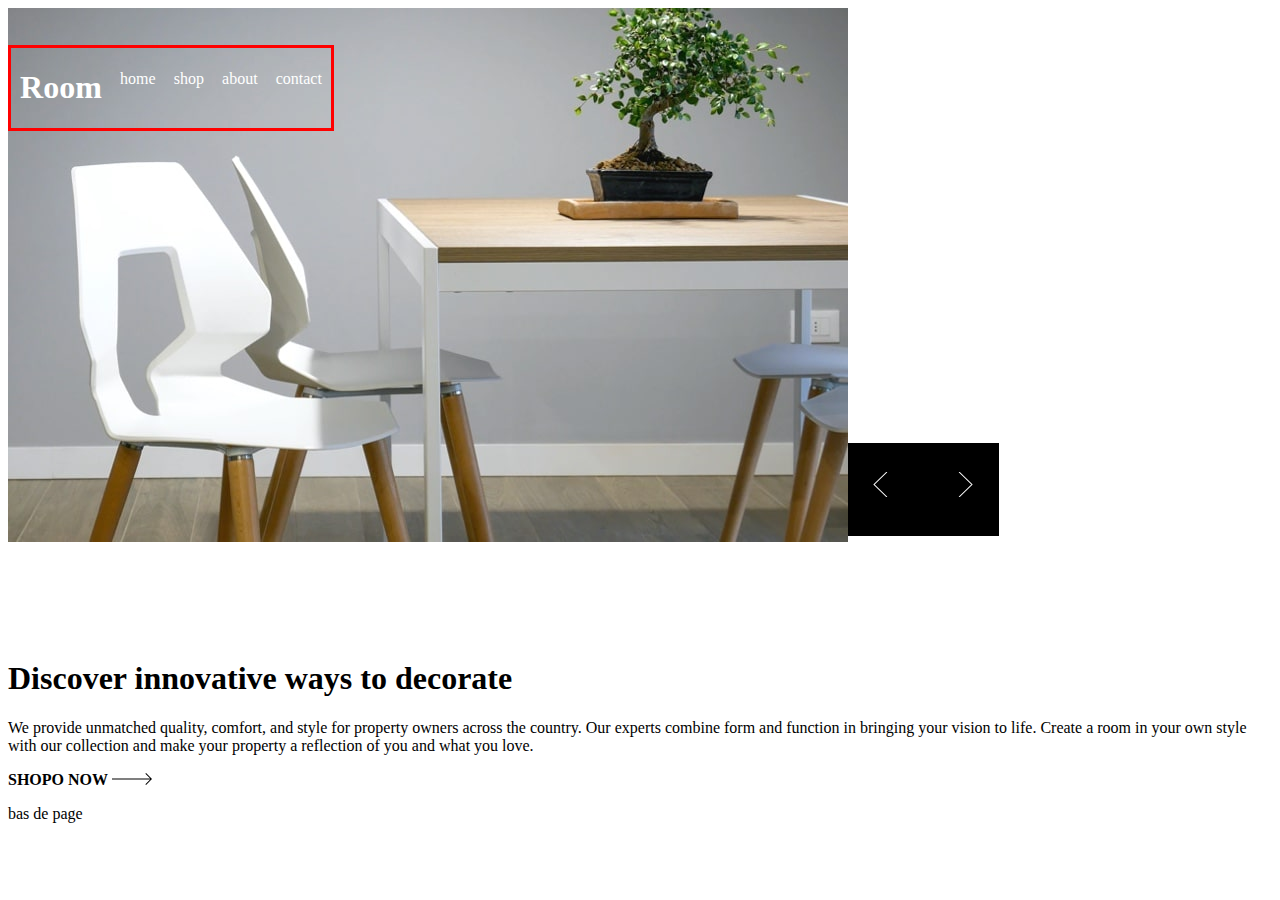
==== index.html @ 0f2f5274 "Merge branch 'main' of https://github.com/Meowht/room" ====
<!DOCTYPE html>
<html lang="en">
<head>
    <meta charset="UTF-8">
    <meta name="viewport" content="width=device-width, initial-scale=1.0">
    <title>Document</title>
    <link rel="stylesheet" href="../css/style.css">

   
</head>
<body>
    <nav class="navig">
        <h1>Room</h1>
        <p class="l">home</p>
        <p class="l">shop</p>
        <p class="l">about</p>
        <p class="l">contact</p>
        </nav>
        <img src="../img/desktop-image-hero-1.jpg" alt="">
<div>
        <div class="black">
            <p class="svg3"> <img src="../img/icon-angle-left.svg" alt=""> <img src="../img/icon-angle-right.svg" alt="">
            </p>
    </div></div>
    <section class="bas"></section>

    <div class="text">
<h1>Discover innovative
    ways to decorate
</h1>

<p>We provide unmatched quality, comfort, and style for property
    owners across the country. Our experts combine form and
    function in bringing your vision to life. Create a room in your
    own style with our collection and make your property a 
    reflection of you and what you love.
</p>

<p><strong>SHOPO NOW <img src="./img/icon-arrow.svg" alt=""></strong></p>

    </div>
    <section class="bas de page">bas de page</section>
</body>

</html>
---- css/style.css ----
@font-face {
    font-family: "LeagueSpartan";
    src: url("../font/LeagueSpartan-VariableFont_wght.ttf");
}
 
 
 
 /* section du haut  */
 .navig{
    position:relative; 
position: absolute;
    z-index:1;
    display: flex;
    justify-content: center;
    justify-content: space-around;
    width: 25%;
    top: 45px;
    border: red solid;
    color: white;
   
} 

.l{
    padding-top: 2%;
}

/* section du bas */

.black{
    
    background: #000;
    height: 80px;
    width: 100px;
    padding-top:1%;
    padding-left:2%;
    padding-right:2%;
    padding-bottom: 0.5;
    position: relative;
   left: 840px;
   bottom: 103px;

    
    
}

.svg3{
    display: flex;
    justify-content: space-between;
    color: white;
    

}
.svg3 img{
    width :15px
}
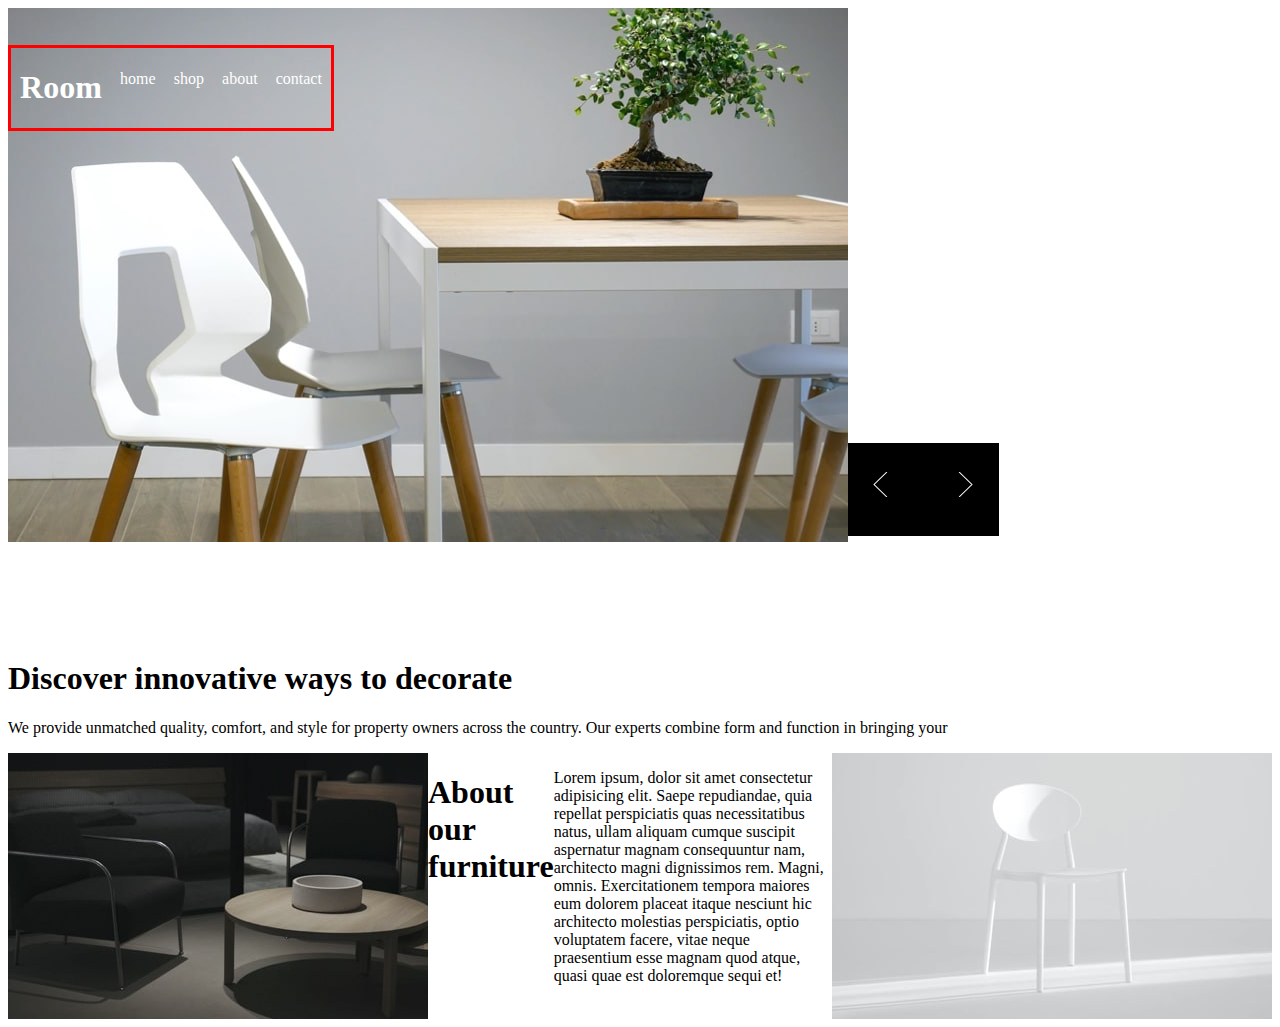
==== commit 74a9b754: "section about" ====
--- a/index.html
+++ b/index.html
@@ -31,15 +31,18 @@
 
 <p>We provide unmatched quality, comfort, and style for property
     owners across the country. Our experts combine form and
-    function in bringing your vision to life. Create a room in your
-    own style with our collection and make your property a 
-    reflection of you and what you love.
+    function in bringing your
 </p>
 
-<p><strong>SHOPO NOW <img src="./img/icon-arrow.svg" alt=""></strong></p>
+    </div>
+    <section class="about">
+      <img src="img/image-about-dark.jpg">  
+      <h1 class=about>About our furniture</h1>
+      <p >Lorem ipsum, dolor sit amet consectetur adipisicing elit. Saepe repudiandae, quia repellat perspiciatis quas necessitatibus natus, ullam aliquam cumque suscipit aspernatur magnam consequuntur nam, architecto magni dignissimos rem. Magni, omnis.
+      Exercitationem tempora maiores eum dolorem placeat itaque nesciunt hic architecto molestias perspiciatis, optio voluptatem facere, vitae neque praesentium esse magnam quod atque, quasi quae est doloremque sequi et!</p>
+      <img src="img/image-about-light.jpg">
+    </section>
 
-    </div>
-    <section class="bas de page">bas de page</section>
 </body>
 
 </html>--- a/css/style.css
+++ b/css/style.css
@@ -54,3 +54,6 @@
     width :15px
 }
 
+.about{
+    display: flex;
+}
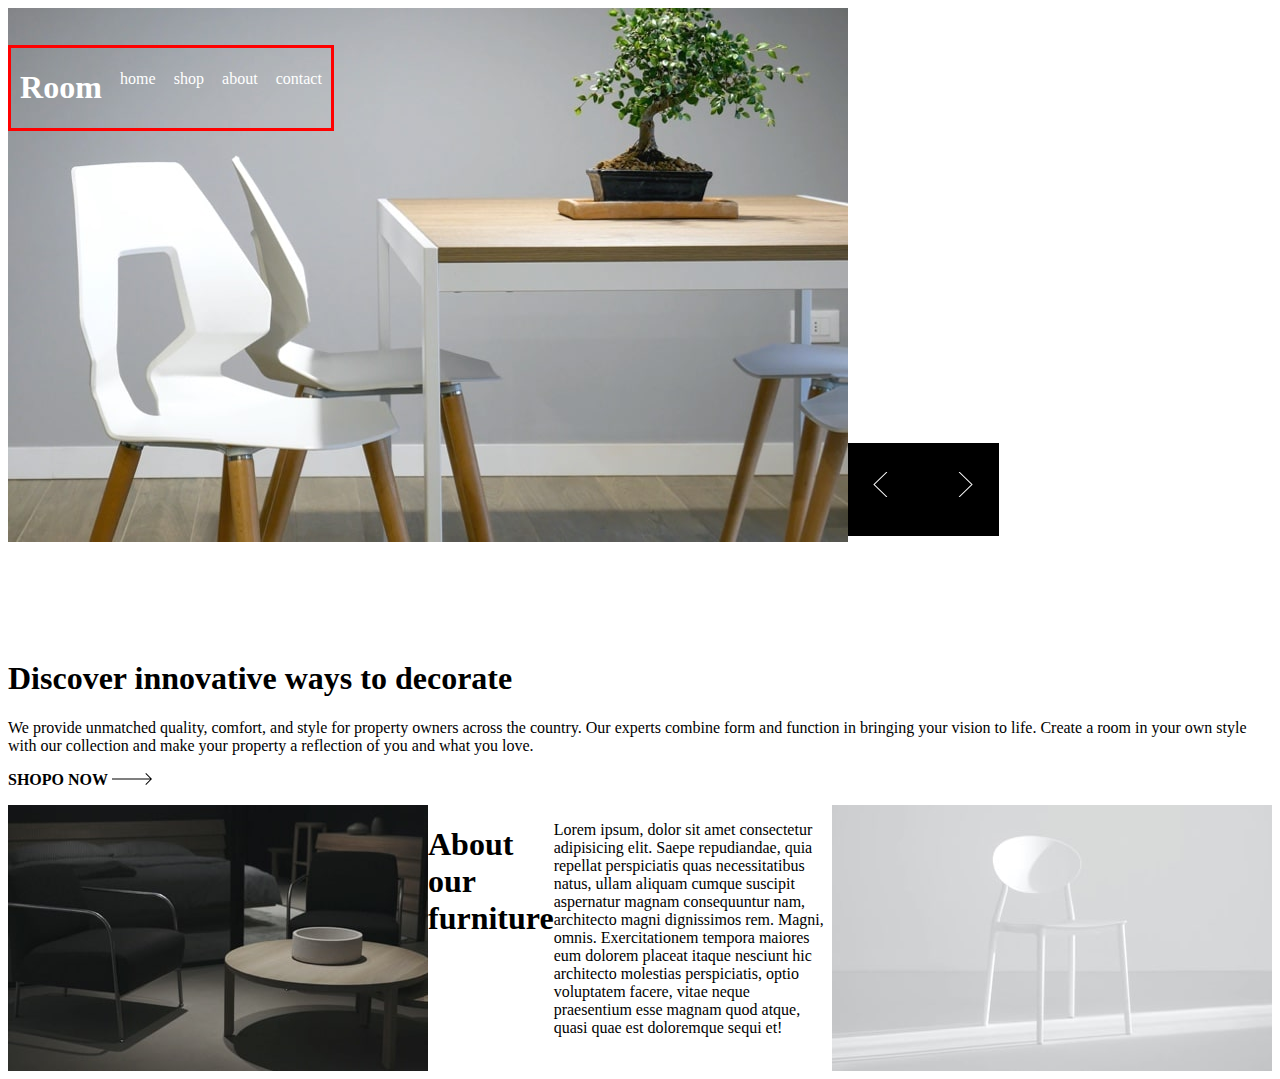
==== commit b8e54031: "Merge branch 'main' of https://github.com/Meowht/room" ====
--- a/index.html
+++ b/index.html
@@ -31,8 +31,12 @@
 
 <p>We provide unmatched quality, comfort, and style for property
     owners across the country. Our experts combine form and
-    function in bringing your
+    function in bringing your vision to life. Create a room in your
+    own style with our collection and make your property a 
+    reflection of you and what you love.
 </p>
+
+<p><strong>SHOPO NOW <img src="./img/icon-arrow.svg" alt=""></strong></p>
 
     </div>
     <section class="about">
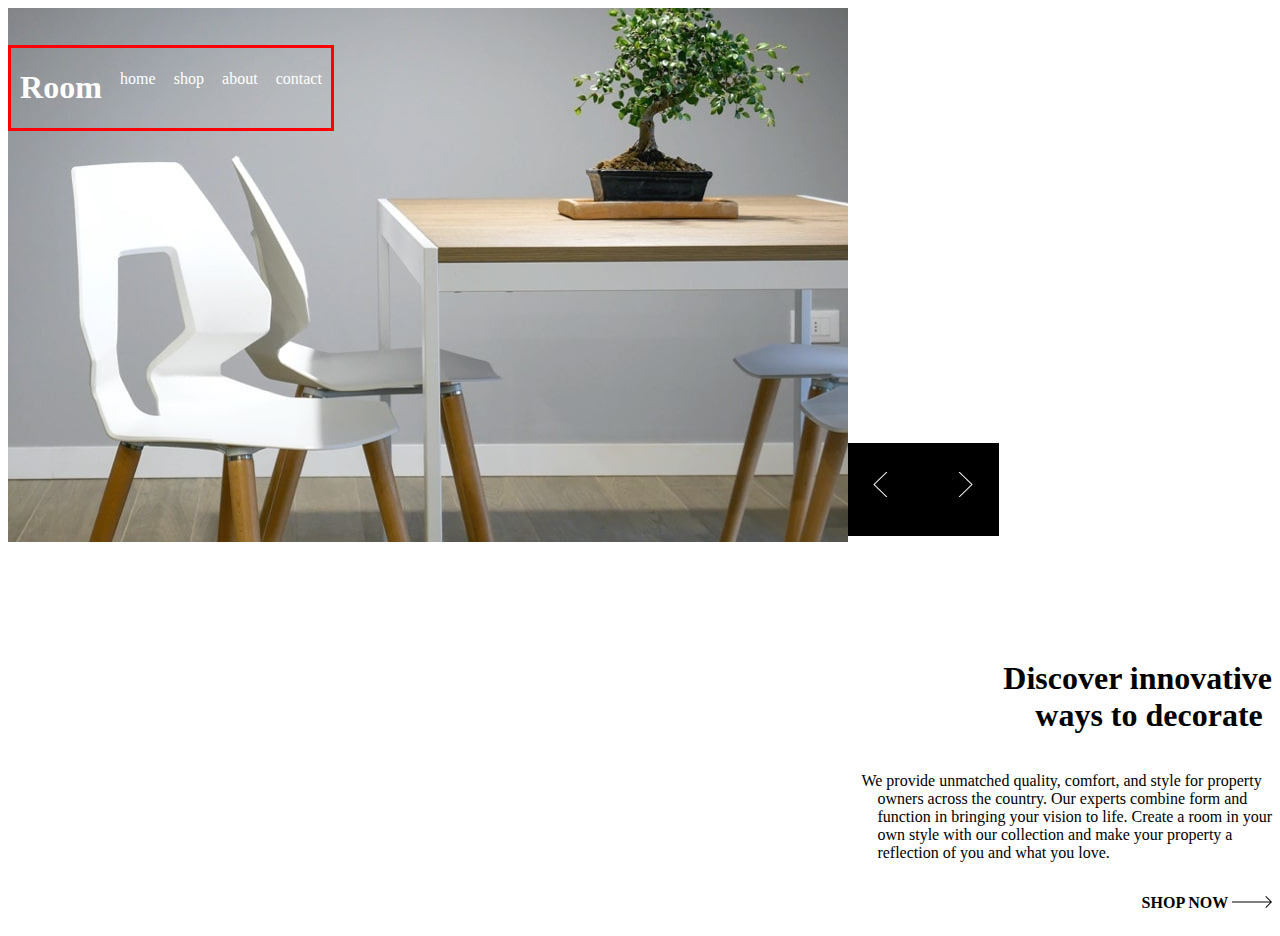
==== commit 181f0f84: "h" ====
--- a/index.html
+++ b/index.html
@@ -36,17 +36,9 @@
     reflection of you and what you love.
 </p>
 
-<p><strong>SHOPO NOW <img src="./img/icon-arrow.svg" alt=""></strong></p>
+<p><strong>SHOP NOW <img src="./img/icon-arrow.svg" alt=""></strong></p>
 
     </div>
-    <section class="about">
-      <img src="img/image-about-dark.jpg">  
-      <h1 class=about>About our furniture</h1>
-      <p >Lorem ipsum, dolor sit amet consectetur adipisicing elit. Saepe repudiandae, quia repellat perspiciatis quas necessitatibus natus, ullam aliquam cumque suscipit aspernatur magnam consequuntur nam, architecto magni dignissimos rem. Magni, omnis.
-      Exercitationem tempora maiores eum dolorem placeat itaque nesciunt hic architecto molestias perspiciatis, optio voluptatem facere, vitae neque praesentium esse magnam quod atque, quasi quae est doloremque sequi et!</p>
-      <img src="img/image-about-light.jpg">
-    </section>
-
 </body>
 
 </html>--- a/css/style.css
+++ b/css/style.css
@@ -54,6 +54,12 @@
     width :15px
 }
 
-.about{
+.text{
     display: flex;
-}
+    flex-direction: column;
+    
+    white-space: pre;
+    align-items: flex-end;
+   
+    
+}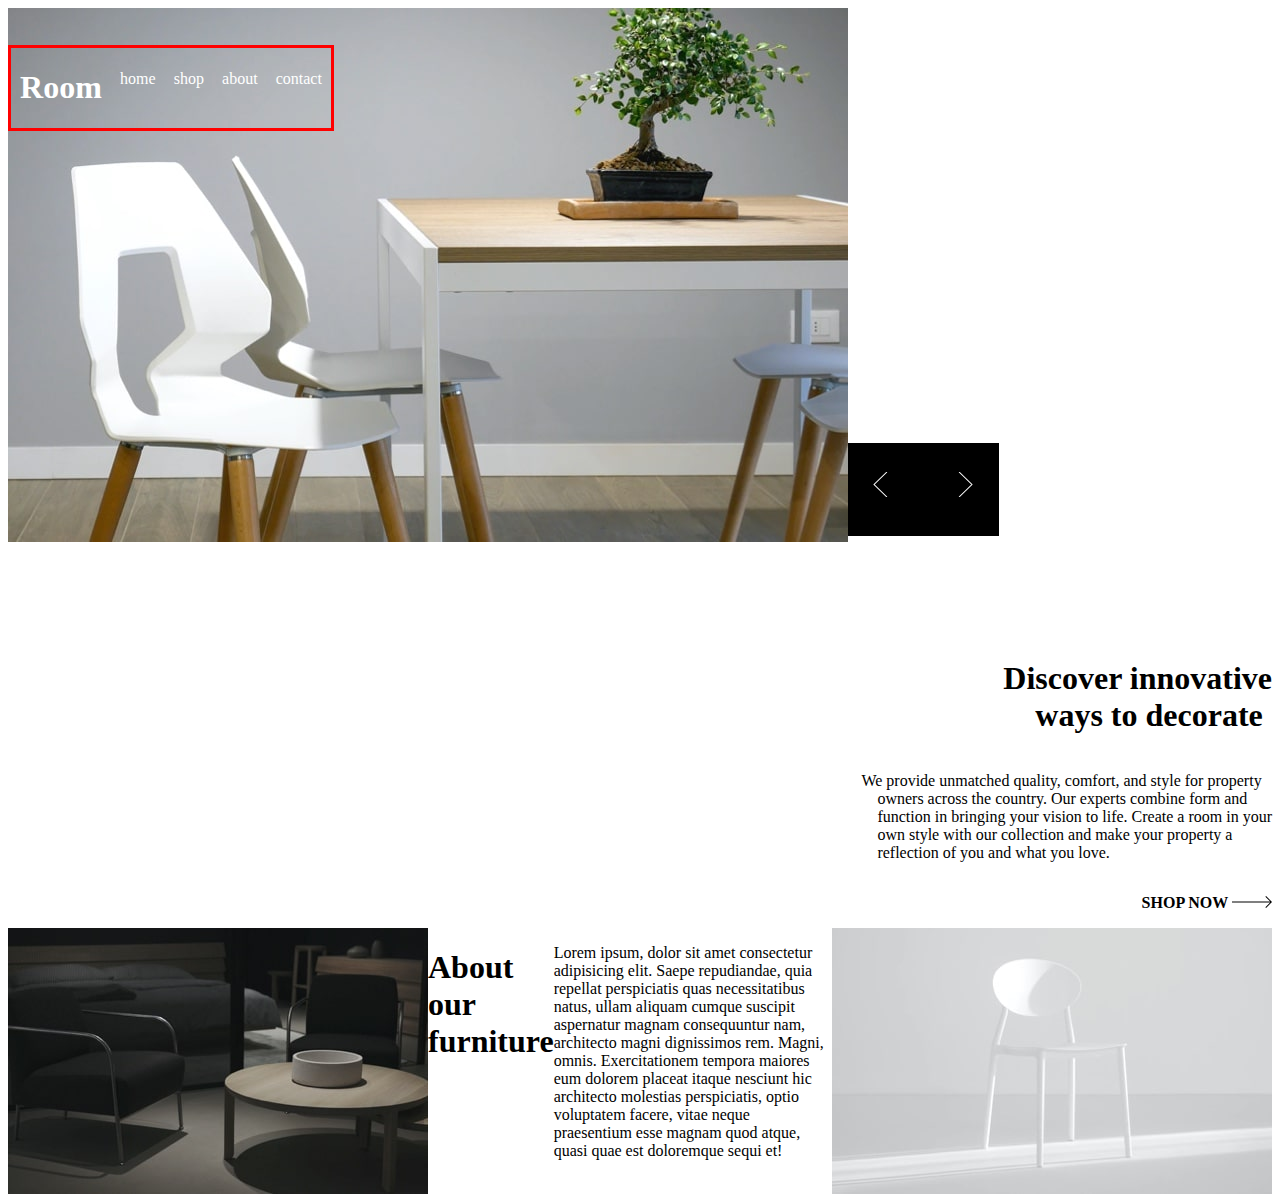
==== commit d64c3d03: "Merge branch 'main' of https://github.com/Meowht/room" ====
--- a/index.html
+++ b/index.html
@@ -39,6 +39,14 @@
 <p><strong>SHOP NOW <img src="./img/icon-arrow.svg" alt=""></strong></p>
 
     </div>
+    <section class="about">
+      <img src="img/image-about-dark.jpg">  
+      <h1 class=about>About our furniture</h1>
+      <p >Lorem ipsum, dolor sit amet consectetur adipisicing elit. Saepe repudiandae, quia repellat perspiciatis quas necessitatibus natus, ullam aliquam cumque suscipit aspernatur magnam consequuntur nam, architecto magni dignissimos rem. Magni, omnis.
+      Exercitationem tempora maiores eum dolorem placeat itaque nesciunt hic architecto molestias perspiciatis, optio voluptatem facere, vitae neque praesentium esse magnam quod atque, quasi quae est doloremque sequi et!</p>
+      <img src="img/image-about-light.jpg">
+    </section>
+
 </body>
 
 </html>--- a/css/style.css
+++ b/css/style.css
@@ -54,6 +54,10 @@
     width :15px
 }
 
+.about{
+    display: flex;
+}
+
 .text{
     display: flex;
     flex-direction: column;
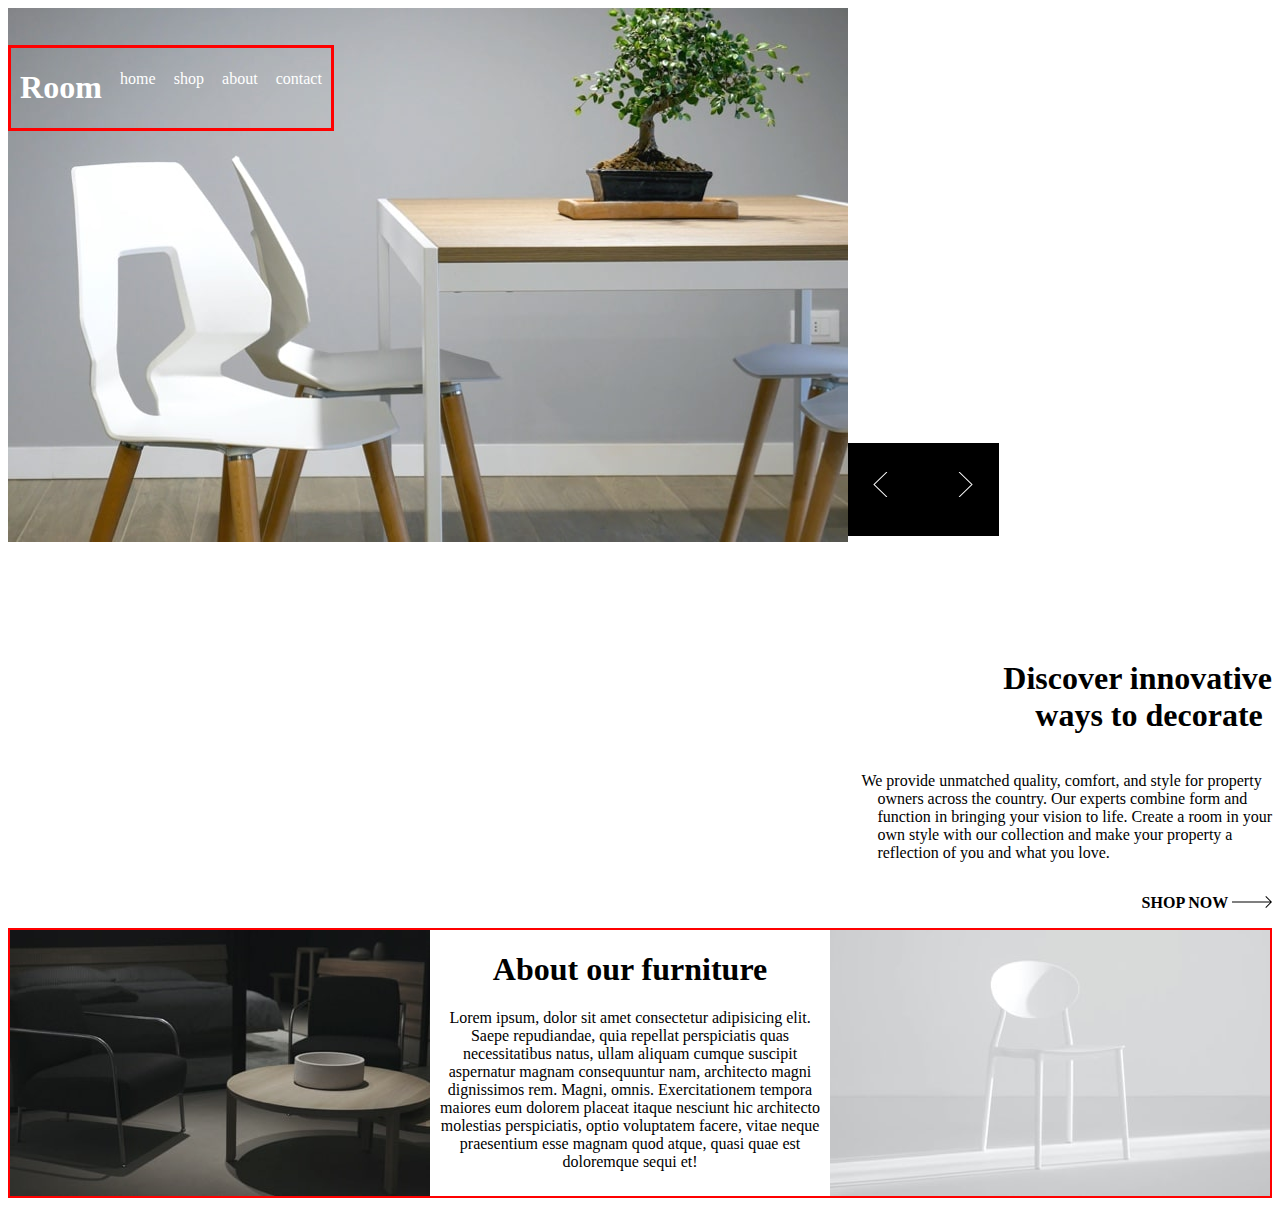
==== commit e1e139a4: "bas de page avec bordure rouge" ====
--- a/index.html
+++ b/index.html
@@ -41,9 +41,11 @@
     </div>
     <section class="about">
       <img src="img/image-about-dark.jpg">  
-      <h1 class=about>About our furniture</h1>
+     <span>
+    <h1>About our furniture</h1>
       <p >Lorem ipsum, dolor sit amet consectetur adipisicing elit. Saepe repudiandae, quia repellat perspiciatis quas necessitatibus natus, ullam aliquam cumque suscipit aspernatur magnam consequuntur nam, architecto magni dignissimos rem. Magni, omnis.
       Exercitationem tempora maiores eum dolorem placeat itaque nesciunt hic architecto molestias perspiciatis, optio voluptatem facere, vitae neque praesentium esse magnam quod atque, quasi quae est doloremque sequi et!</p>
+    </span> 
       <img src="img/image-about-light.jpg">
     </section>
 
--- a/css/style.css
+++ b/css/style.css
@@ -54,9 +54,7 @@
     width :15px
 }
 
-.about{
-    display: flex;
-}
+
 
 .text{
     display: flex;
@@ -66,4 +64,16 @@
     align-items: flex-end;
    
     
-}+}
+.about{
+    display: flex;
+    border: 2px red solid;
+}
+.about h1{
+    width:100%;
+    text-align: center;
+}
+.about p{
+    width:100%;
+    text-align: center;
+}
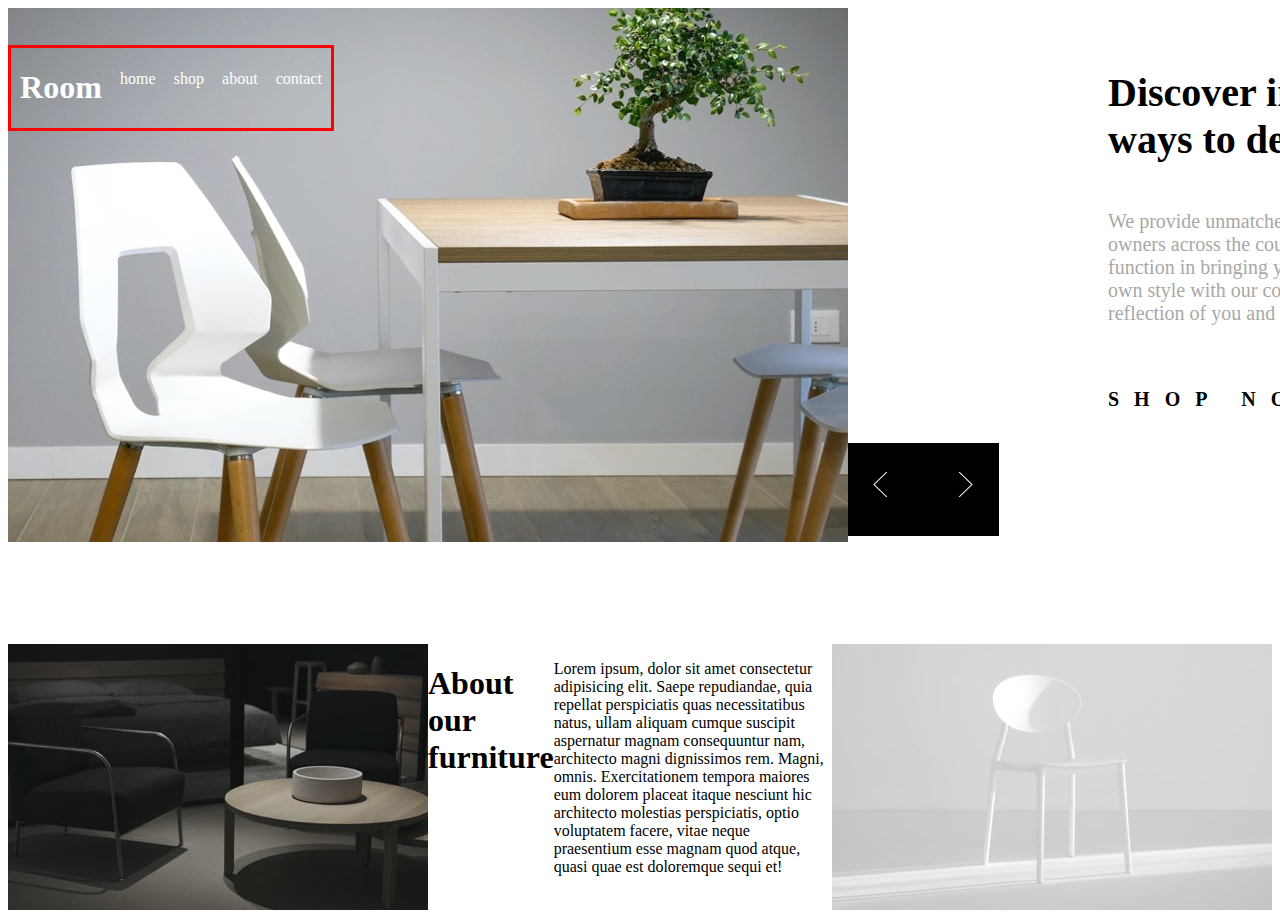
==== commit eff77166: "Luke, je suis ton pere" ====
--- a/index.html
+++ b/index.html
@@ -16,7 +16,20 @@
         <p class="l">about</p>
         <p class="l">contact</p>
         </nav>
-        <img src="../img/desktop-image-hero-1.jpg" alt="">
+        <div>
+        <img src="../img/desktop-image-hero-1.jpg" alt=""> <div class="text">
+            <h1 class="titre"><strong>Discover innovative
+ways to decorate</strong></h1>
+<p class="yahoo">We provide unmatched quality, comfort, and style for property
+owners across the country. Our experts combine form and
+function in bringing your vision to life. Create a room in your
+own style with our collection and make your property a 
+reflection of you and what you love.
+            </p>
+            <p class="fleche"><strong>SHOP NOW <img src="./img/icon-arrow.svg" alt=""></strong></p>
+            
+                </div>
+      </div>      
 <div>
         <div class="black">
             <p class="svg3"> <img src="../img/icon-angle-left.svg" alt=""> <img src="../img/icon-angle-right.svg" alt="">
@@ -24,28 +37,12 @@
     </div></div>
     <section class="bas"></section>
 
-    <div class="text">
-<h1>Discover innovative
-    ways to decorate
-</h1>
-
-<p>We provide unmatched quality, comfort, and style for property
-    owners across the country. Our experts combine form and
-    function in bringing your vision to life. Create a room in your
-    own style with our collection and make your property a 
-    reflection of you and what you love.
-</p>
-
-<p><strong>SHOP NOW <img src="./img/icon-arrow.svg" alt=""></strong></p>
-
-    </div>
+   
     <section class="about">
       <img src="img/image-about-dark.jpg">  
-     <span>
-    <h1>About our furniture</h1>
+      <h1 class=about>About our furniture</h1>
       <p >Lorem ipsum, dolor sit amet consectetur adipisicing elit. Saepe repudiandae, quia repellat perspiciatis quas necessitatibus natus, ullam aliquam cumque suscipit aspernatur magnam consequuntur nam, architecto magni dignissimos rem. Magni, omnis.
       Exercitationem tempora maiores eum dolorem placeat itaque nesciunt hic architecto molestias perspiciatis, optio voluptatem facere, vitae neque praesentium esse magnam quod atque, quasi quae est doloremque sequi et!</p>
-    </span> 
       <img src="img/image-about-light.jpg">
     </section>
 
--- a/css/style.css
+++ b/css/style.css
@@ -37,7 +37,7 @@
     padding-bottom: 0.5;
     position: relative;
    left: 840px;
-   bottom: 103px;
+   bottom: 108px;
 
     
     
@@ -54,26 +54,41 @@
     width :15px
 }
 
+.about{
+    display: flex;
+}
+.yahoo{
+    color:#A8A8A8;
+    
+}
+.text{
+    
+    width:50%;
+     display: flex;
+
+ 
+    
+    
 
 
-.text{
-    display: flex;
-    flex-direction: column;
-    
+flex-direction: column;
+ justify-content: flex-end;
+ position: relative;
+ left: 1100px;
+ bottom: 120px;
+ text-align: left;
+font-size: 20px;
+height: 5px; 
+
+   
     white-space: pre;
-    align-items: flex-end;
-   
-    
 }
-.about{
-    display: flex;
-    border: 2px red solid;
+
+.titre{
+    font-size: 40px;
 }
-.about h1{
-    width:100%;
-    text-align: center;
-}
-.about p{
-    width:100%;
-    text-align: center;
-}
+
+.fleche{
+    font-size: 20px;
+    letter-spacing: 15px;
+}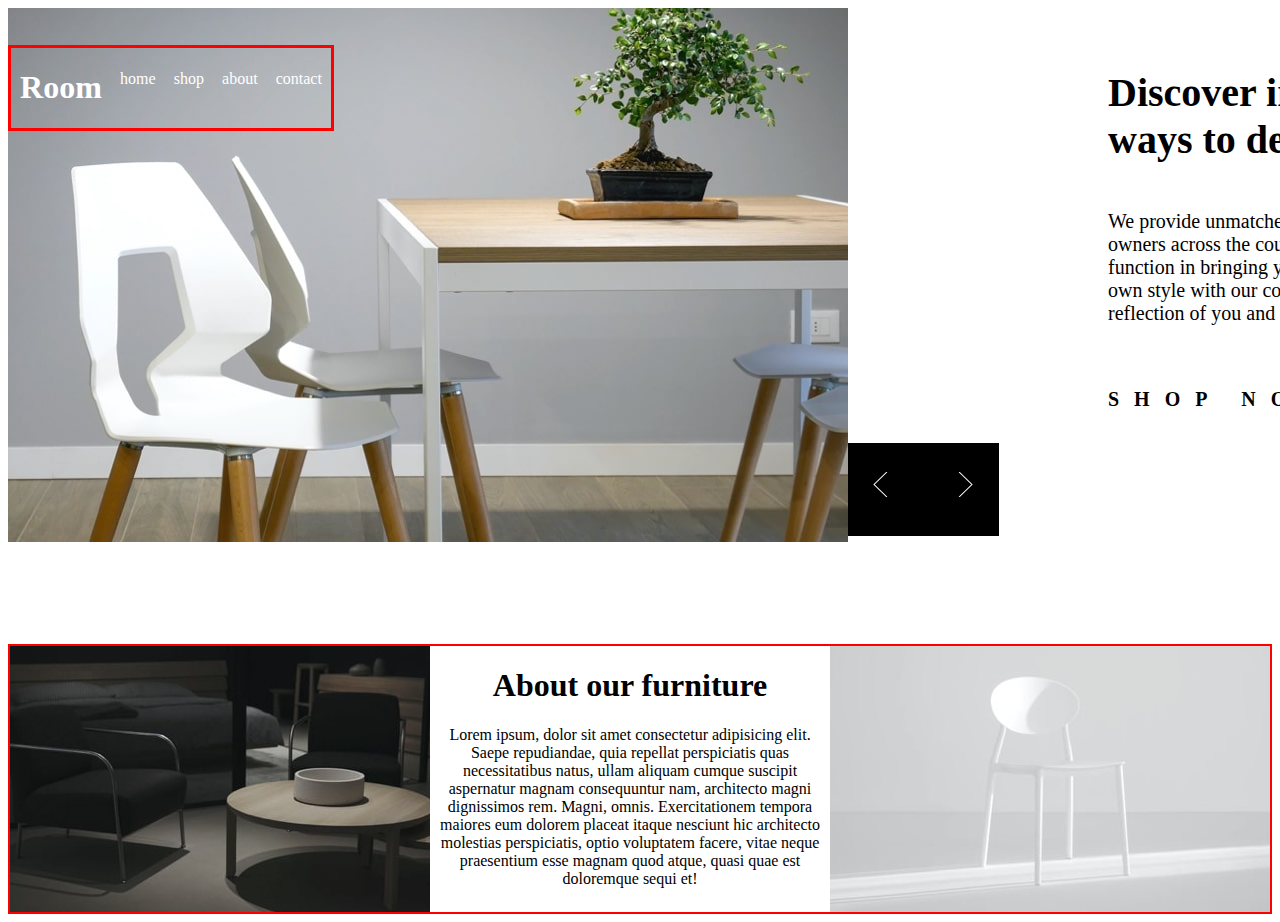
==== commit 3db5770b: "Merge branch 'main' of https://github.com/Meowht/room" ====
--- a/index.html
+++ b/index.html
@@ -40,9 +40,11 @@
    
     <section class="about">
       <img src="img/image-about-dark.jpg">  
-      <h1 class=about>About our furniture</h1>
+     <span>
+    <h1>About our furniture</h1>
       <p >Lorem ipsum, dolor sit amet consectetur adipisicing elit. Saepe repudiandae, quia repellat perspiciatis quas necessitatibus natus, ullam aliquam cumque suscipit aspernatur magnam consequuntur nam, architecto magni dignissimos rem. Magni, omnis.
       Exercitationem tempora maiores eum dolorem placeat itaque nesciunt hic architecto molestias perspiciatis, optio voluptatem facere, vitae neque praesentium esse magnam quod atque, quasi quae est doloremque sequi et!</p>
+    </span> 
       <img src="img/image-about-light.jpg">
     </section>
 
--- a/css/style.css
+++ b/css/style.css
@@ -57,10 +57,7 @@
 .about{
     display: flex;
 }
-.yahoo{
-    color:#A8A8A8;
-    
-}
+
 .text{
     
     width:50%;
@@ -91,4 +88,16 @@
 .fleche{
     font-size: 20px;
     letter-spacing: 15px;
-}+}
+.about{
+    display: flex;
+    border: 2px red solid;
+}
+.about h1{
+    width:100%;
+    text-align: center;
+}
+.about p{
+    width:100%;
+    text-align: center;
+}
